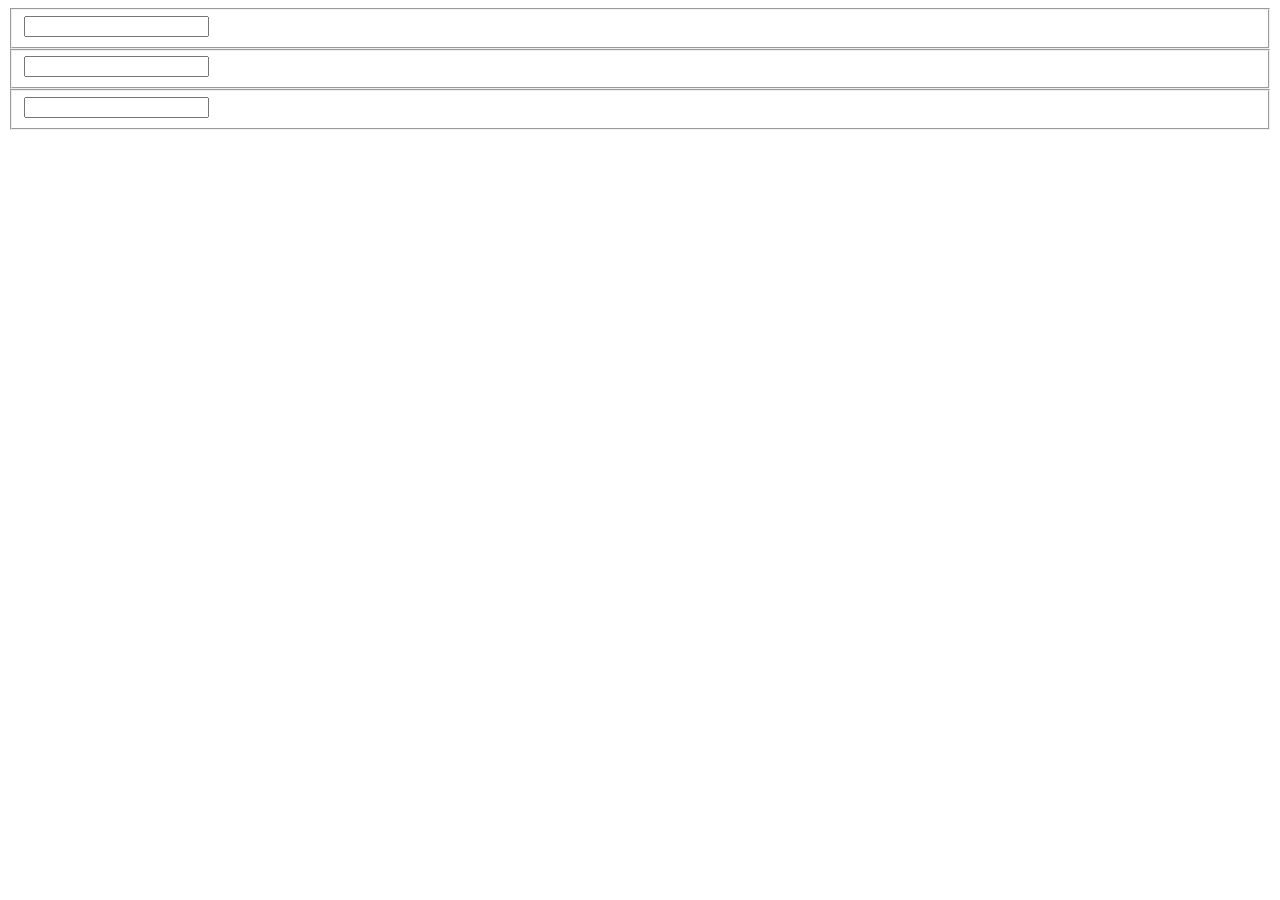
==== index.html @ dacdb8d1 "fix" ====
<!DOCTYPE html>
<html lang="en">
<head>
	<meta charset="utf-8">
	<title>Demo</title>
	
	<!--[if lt IE 9]>
		<script src="http://html5shim.googlecode.com/svn/trunk/html5.js"></script>
	<![endif]-->
	
	<script src="//code.jquery.com/jquery-1.11.0.min.js" type="text/javascript"></script>
	<script src="wizard.js" type="text/javascript"></script>
</head>
<body>
	
	
	<form>
	<fieldset>
	 <input type="text" name="123"></input>
	</fieldset>
	<fieldset>
	  <input type="text" name="456"></input>
	</fieldset>
	<fieldset>
	  <input type="text" name="789"></input>
	</fieldset>
	</form>
	
	
	<script type="text/javascript">
		$(' form ').wizard();
	</script>
	
	
</body>
</html>
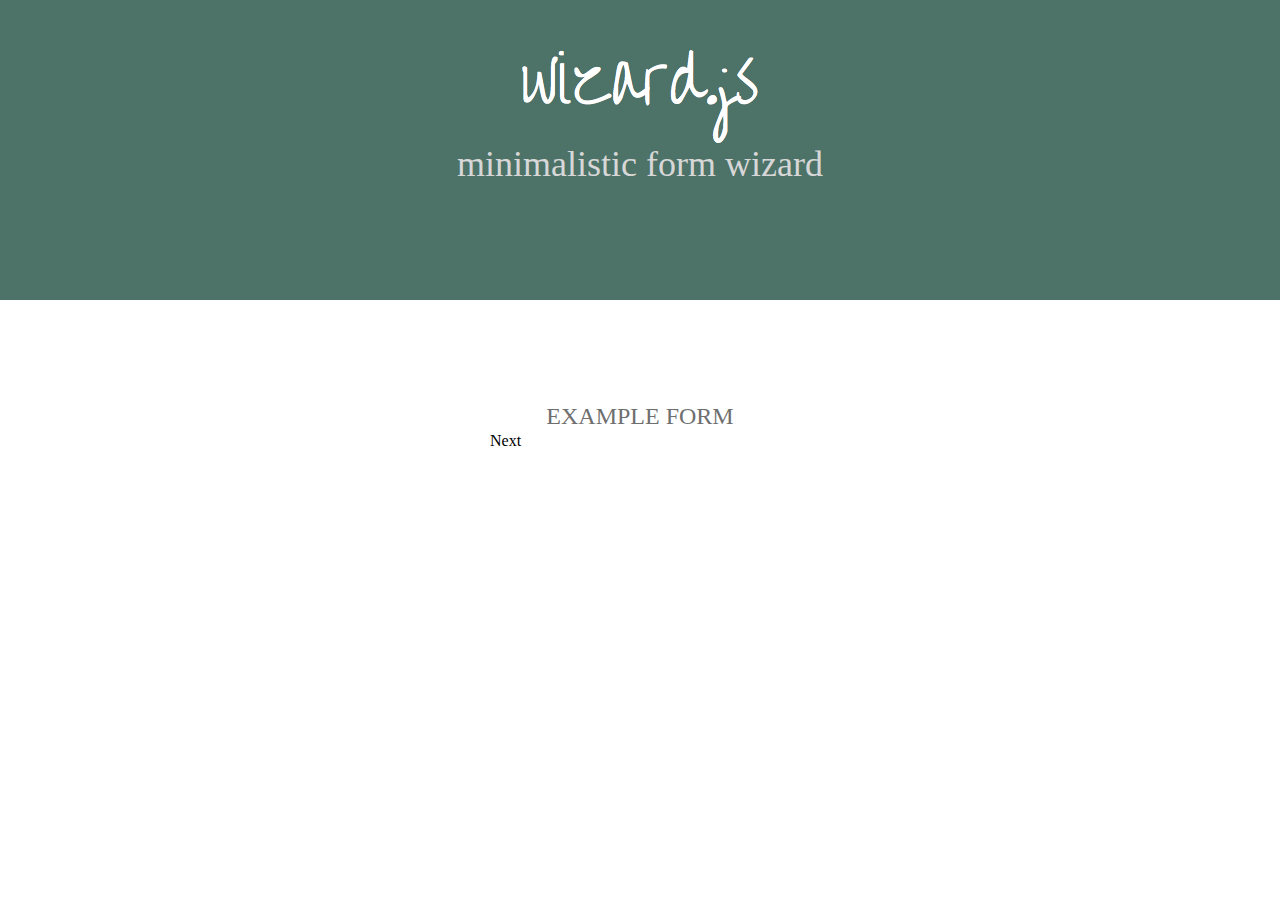
==== commit d533f6d9: "update" ====
--- a/index.html
+++ b/index.html
@@ -8,22 +8,50 @@
 		<script src="http://html5shim.googlecode.com/svn/trunk/html5.js"></script>
 	<![endif]-->
 	
-	<script src="//code.jquery.com/jquery-1.11.0.min.js" type="text/javascript"></script>
+	<script src="http://code.jquery.com/jquery-1.11.0.min.js" type="text/javascript"></script>
 	<script src="wizard.js" type="text/javascript"></script>
+	<link rel="stylesheet" href="css/style.css" />
+	
 </head>
 <body>
 	
 	
+	
+	<div class="banner">
+		<img class="banner-logo" src="images/wizard.png" alt="" />	
+		<span class="banner-subscript">minimalistic form wizard</span>
+	</div>
+	
+	
+
 	<form>
-	<fieldset>
-	 <input type="text" name="123"></input>
-	</fieldset>
-	<fieldset>
-	  <input type="text" name="456"></input>
-	</fieldset>
-	<fieldset>
-	  <input type="text" name="789"></input>
-	</fieldset>
+		<span class="form-title">EXAMPLE FORM</span>
+		<fieldset>
+		 <legend>Step 1</legend>
+		 
+		 <label for="">Name</label>
+		 <input type="text" name="name"></input>
+		 
+		 <label for="">Surname</label>
+		 <input type="text" name="surname"></input>
+		</fieldset>
+		<fieldset>
+			<legend>Step 2</legend>
+		   <label for="">Name</label>
+		   <input type="password" name="password"></input>
+		  
+		   <label for="">Name</label>
+		   <input type="password" name="password2"></input>
+		</fieldset>
+		<fieldset>
+		   <legend>Step 3</legend>
+		  
+		   <label for="">Name</label>
+		   <input type="text" name="789"></input>
+		   <input type="submit" name="submit" value="Submit" />
+		</fieldset>
+		
+		
 	</form>
 	
 	
--- a/css/style.css
+++ b/css/style.css
@@ -0,0 +1,99 @@
+@import "reset.css";
+
+.banner {
+
+background: #4D7267;
+height: 300px;
+text-align: center;
+
+}
+
+.banner-subscript {
+	font-family: Avenir-Light;
+	font-size: 36px;
+	color: #D7D7D7;
+	display: block;
+	
+}
+
+.banner-logo {
+	margin-top: 50px;
+}
+
+/* @group form */
+
+form {
+	padding: 100px;
+	width: 300px;
+	margin: 0 auto;
+}
+
+fieldset {
+	position: relative;
+}
+
+.form-title {
+	text-align: center;
+	display: block;
+	
+	font-family: Avenir-Light;
+	font-size: 24px;
+	color: #6F6F6F;
+	line-height: 33px;
+}
+
+legend {
+	display: block;
+	color: #c1c1c1;
+	text-align: center;
+	padding-bottom: 10px;
+	padding-top: 3px;
+	font-family: Avenir-Light;
+	font-size: 20px;
+	
+}
+
+label {
+	display: block;
+	font-family: Avenir-Light;
+	font-size: 24px;
+	color: #6F6F6F;
+	padding: 5px;
+
+}
+
+input {
+	border: 0;
+	border-radius: 3px;
+	/* Rectangle 2: */
+	background: #ECECEC;
+	padding: 10px;
+	font-family: Avenir-Light;
+	font-size: 20px;
+	color: #6F6F6F;
+
+	width: 100%;
+}
+
+input[type=submit] {
+	margin: 10px;
+}
+
+a.next,a.back {
+	font: 16px Varela;
+	color: #646464;
+}
+
+a.next {
+	position: absolute;
+	top: -30px;
+	right: 10px;
+}
+
+a.back {
+	position: absolute;
+	top: -30px;
+	left: 10px;
+}
+
+/* @end */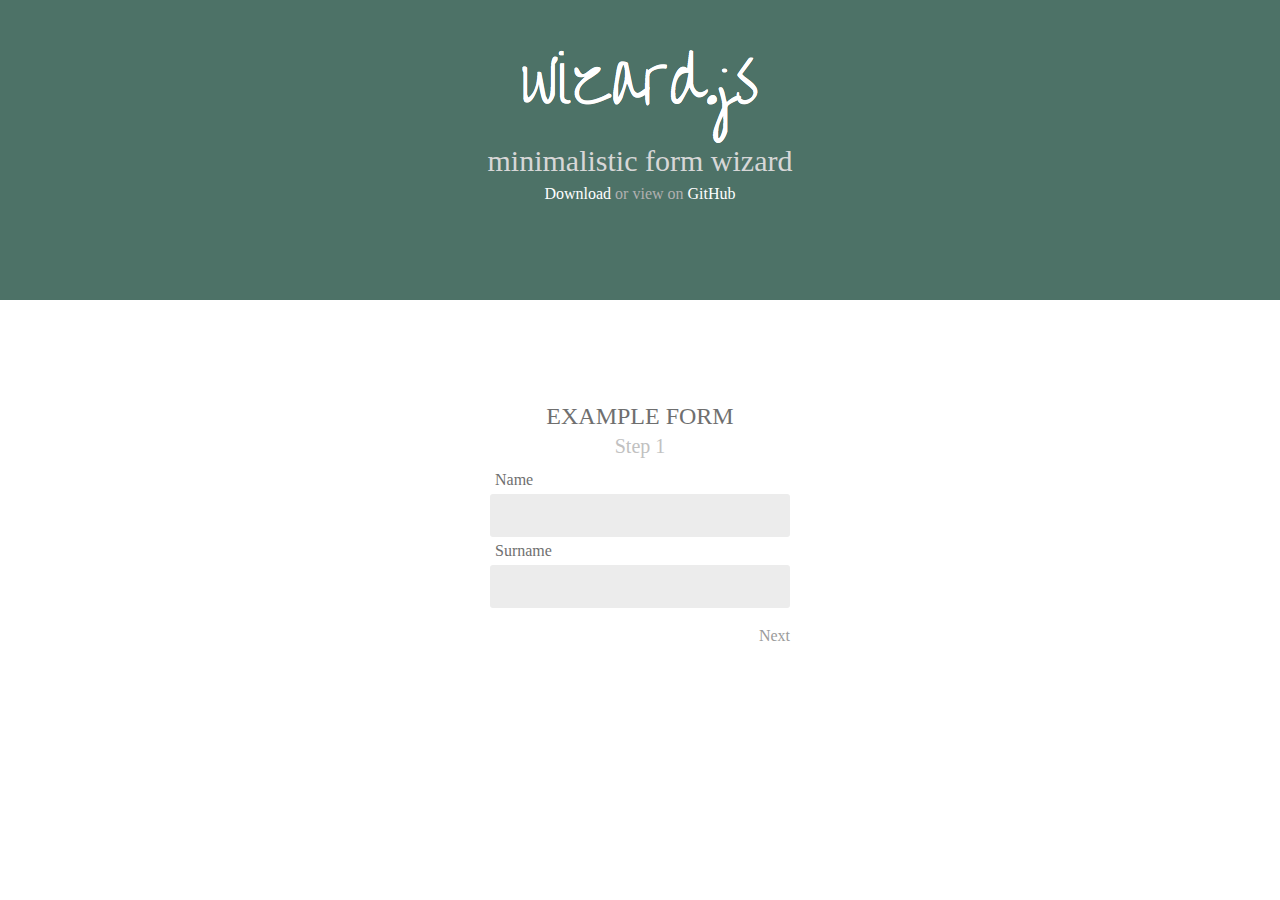
==== commit 2498ff8f: "update" ====
--- a/index.html
+++ b/index.html
@@ -20,6 +20,10 @@
 	<div class="banner">
 		<img class="banner-logo" src="images/wizard.png" alt="" />	
 		<span class="banner-subscript">minimalistic form wizard</span>
+		
+		<div class="banner-action">
+			<a href="wizard.js">Download</a> or view on <a href="https://github.com/CodeMound/wizard.js">GitHub</a>
+		</div>
 	</div>
 	
 	
@@ -37,18 +41,18 @@
 		</fieldset>
 		<fieldset>
 			<legend>Step 2</legend>
-		   <label for="">Name</label>
+		   <label for="">Password</label>
 		   <input type="password" name="password"></input>
 		  
-		   <label for="">Name</label>
+		   <label for="">Repeat Password</label>
 		   <input type="password" name="password2"></input>
 		</fieldset>
 		<fieldset>
 		   <legend>Step 3</legend>
 		  
-		   <label for="">Name</label>
-		   <input type="text" name="789"></input>
-		   <input type="submit" name="submit" value="Submit" />
+		   <label for="">Email</label>
+		   <input type="email" name="email"></input>
+		   <input type="submit" name="submit" value="SUBMIT" />
 		</fieldset>
 		
 		
--- a/css/style.css
+++ b/css/style.css
@@ -9,8 +9,8 @@
 }
 
 .banner-subscript {
-	font-family: Avenir-Light;
-	font-size: 36px;
+	font-family: Avenir;
+	font-size: 30px;
 	color: #D7D7D7;
 	display: block;
 	
@@ -18,6 +18,17 @@
 
 .banner-logo {
 	margin-top: 50px;
+}
+
+.banner-action {
+	color: #b0b0b0;
+	padding: 10px;
+	font-family: Avenir-Light;
+}
+
+.banner-action a {
+	text-decoration: none;
+	color: #ffffff;
 }
 
 /* @group form */
@@ -55,14 +66,13 @@
 
 label {
 	display: block;
-	font-family: Avenir-Light;
-	font-size: 24px;
+	font: 16px Avenir;
 	color: #6F6F6F;
 	padding: 5px;
-
+	background-position: right center;
 }
 
-input {
+input:not([type=submit]) {
 	border: 0;
 	border-radius: 3px;
 	/* Rectangle 2: */
@@ -71,29 +81,43 @@
 	font-family: Avenir-Light;
 	font-size: 20px;
 	color: #6F6F6F;
-
+	box-sizing: border-box;
+	   -moz-box-sizing: border-box;
+	   -webkit-box-sizing: border-box;
 	width: 100%;
 }
 
 input[type=submit] {
-	margin: 10px;
+	/*margin: 10px;*/
+	display: block;
+	padding: 10px;
+	margin: 20px 0;
+	width: 100%;
+	background: 0;
+	border: 1px solid #4D7267;
+	color: #4D7267;
+	border-radius: 3px;
+	font-family: Avenir-Medium;
+	-webkit-transition: all 0.5s ease-in-out 0s;
 }
 
+input[type=submit]:hover {
+	background: #4D7267;
+	color: white;
+}
+
+
 a.next,a.back {
-	font: 16px Varela;
-	color: #646464;
+	margin-top: 20px;
+	color: #9b9b9b;
+	font-family: Avenir;
 }
 
 a.next {
-	position: absolute;
-	top: -30px;
-	right: 10px;
+	float: right;
 }
-
 a.back {
-	position: absolute;
-	top: -30px;
-	left: 10px;
+	float: left;
 }
 
 /* @end */